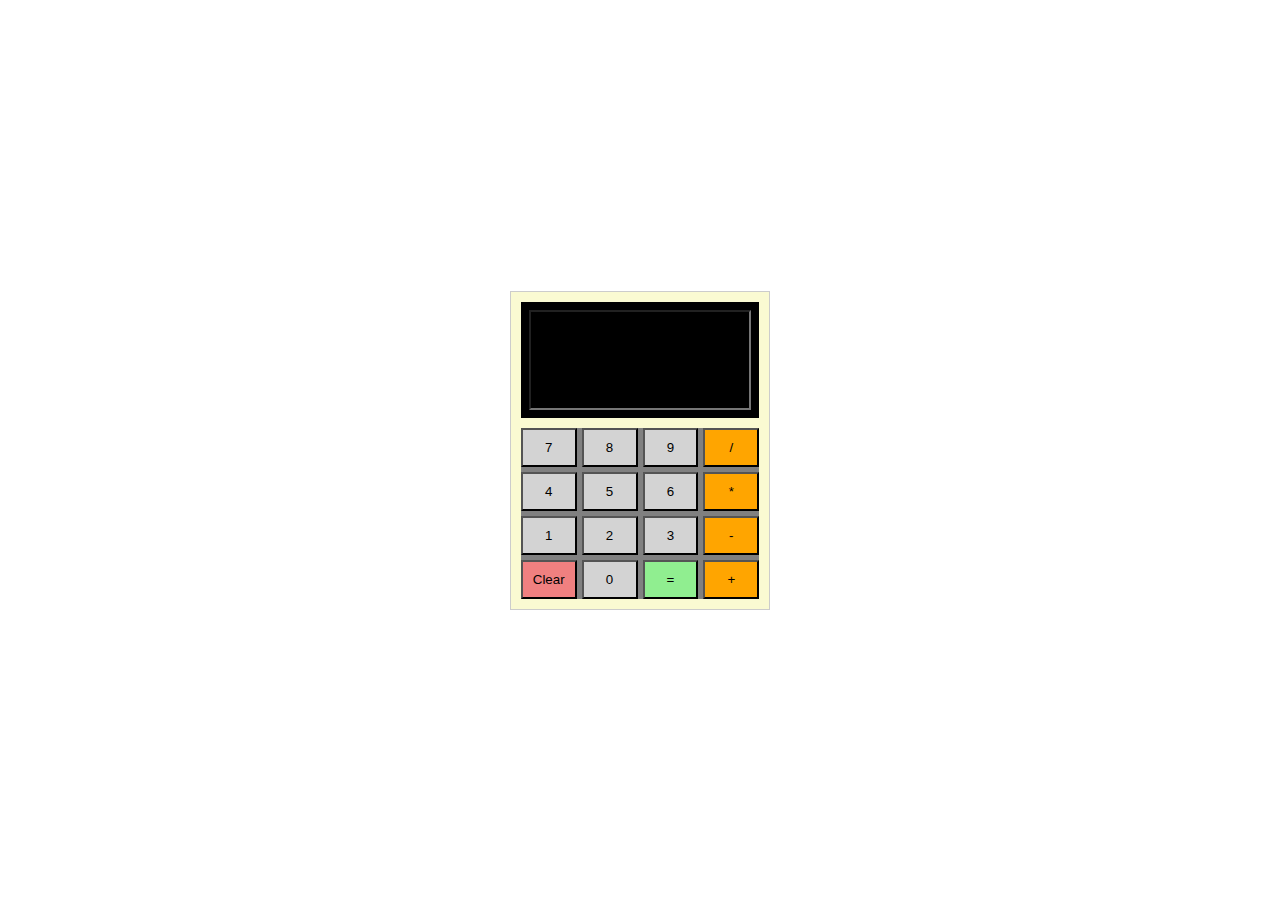
==== calc/index.html @ f0bfc4e8 "Adding js_calc to porkers site for live hosting" ====
<!DOCTYPE html>
<html lang="en">
<head>
    <meta charset="UTF-8">
    <meta name="viewport" content="width=device-width, initial-scale=1.0">

    <!-- Externally linked style sheet -->
    <link rel="stylesheet" href="calculator.css">

    <title>Basic Calculator Web App</title>
    
</head>
<body>
    <!-- Your content goes here -->
    <div class="calc-body">
        <div class="calc-display">
            <input type="text" readonly>
        </div>

        <div class="calc-buttons">
            <button class="button-number">7</button>
            <button class="button-number">8</button>
            <button class="button-number">9</button>
            <button class="button-operator">/</button>
            <button class="button-number">4</button>
            <button class="button-number">5</button>
            <button class="button-number">6</button>
            <button class="button-operator">*</button>
            <button class="button-number">1</button>
            <button class="button-number">2</button>
            <button class="button-number">3</button>
            <button class="button-operator">-</button>
            <button class="button-clear">Clear</button>
            <button class="button-number">0</button>
            <button class="button-equals">=</button>
            <button class="button-operator">+</button>
        </div>
    </div>
    <!-- Externally linked JavaScript -->
    <!-- Include at the end of the body for better performance -->
    <script src="calculator. js"></script>
</body>
</html>
---- calc/calculator.css ----
body {
    display: flex;
    align-items: center;
    justify-content: center;
    height: 100vh;
    margin: 0;
}

.calc-body {
    background-color: lightgoldenrodyellow;
    display: flex;
    flex-direction: column;
    border: 1px solid #ccc;
    padding: 10px;
}


.calc-display {
    background-color: black;
    color: white;
    height: 100px;
    padding: 8px;
    text-align: right;
    margin-bottom: 10px;
}

input[type="text"] {
    background-color: black;
    color: white;
    width: 100%;
    height: 100%;
    box-sizing: border-box;

}

.calc-buttons {
    background-color: gray;
    color: black;
    display: grid;
    grid-template-columns: repeat(4, 1fr);
    gap: 5px;
}

button {
    flex: 1;
    padding: 10px;
    text-align: center;
    cursor: pointer;
}

.button-number {
    background-color: lightgray;
}

.button-operator {
    background-color: orange;
}

.button-clear {
    background-color: lightcoral;
}

.button-equals {
    background: lightgreen;
}
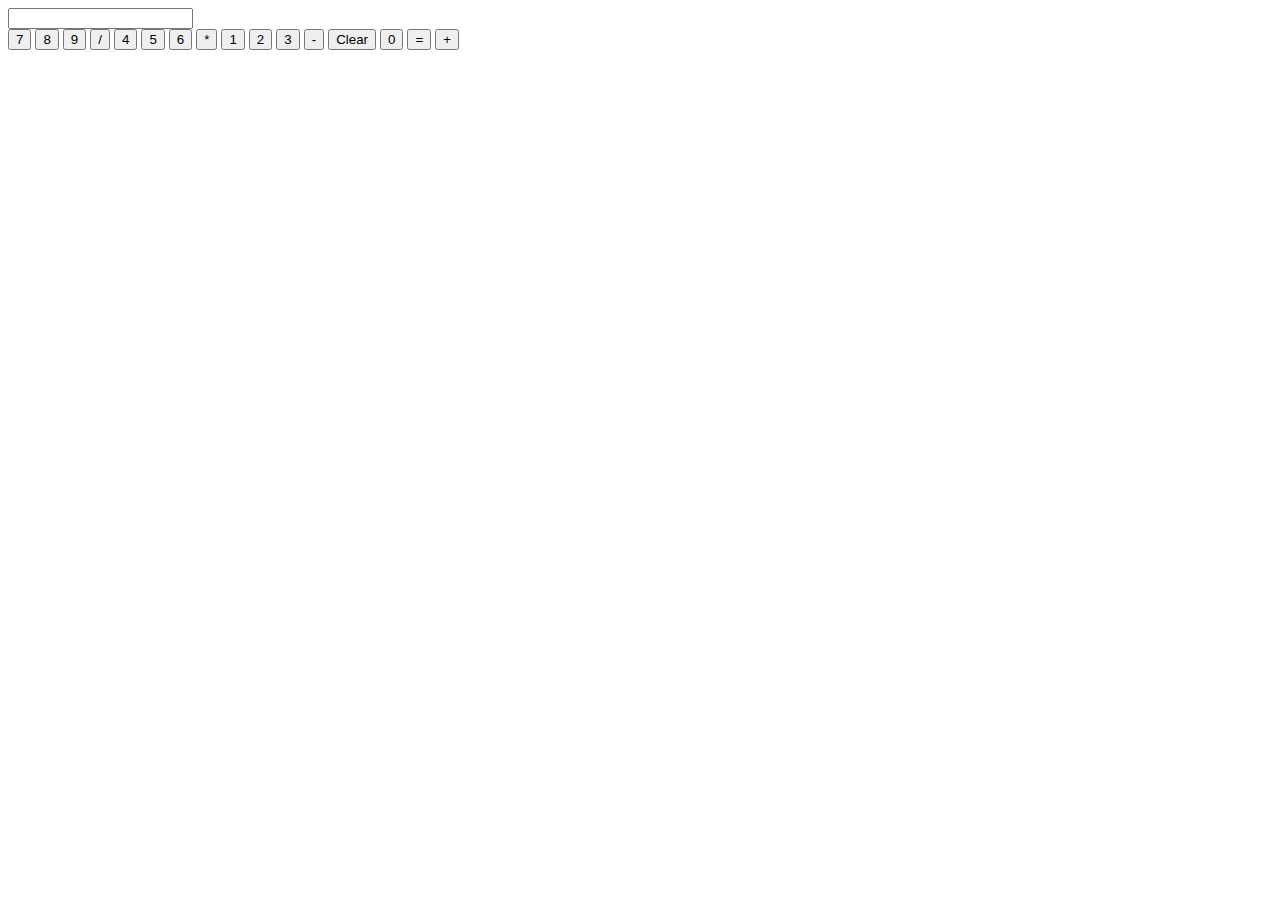
==== commit 82129566: "renamed stylesheet and js files - updated refs on index" ====
--- a/calc/index.html
+++ b/calc/index.html
@@ -5,7 +5,7 @@
     <meta name="viewport" content="width=device-width, initial-scale=1.0">
 
     <!-- Externally linked style sheet -->
-    <link rel="stylesheet" href="calculator.css">
+    <link rel="stylesheet" href="calc\calc. js">
 
     <title>Basic Calculator Web App</title>
     
@@ -38,6 +38,6 @@
     </div>
     <!-- Externally linked JavaScript -->
     <!-- Include at the end of the body for better performance -->
-    <script src="calculator. js"></script>
+    <script src="calc\calc. js"></script>
 </body>
 </html>
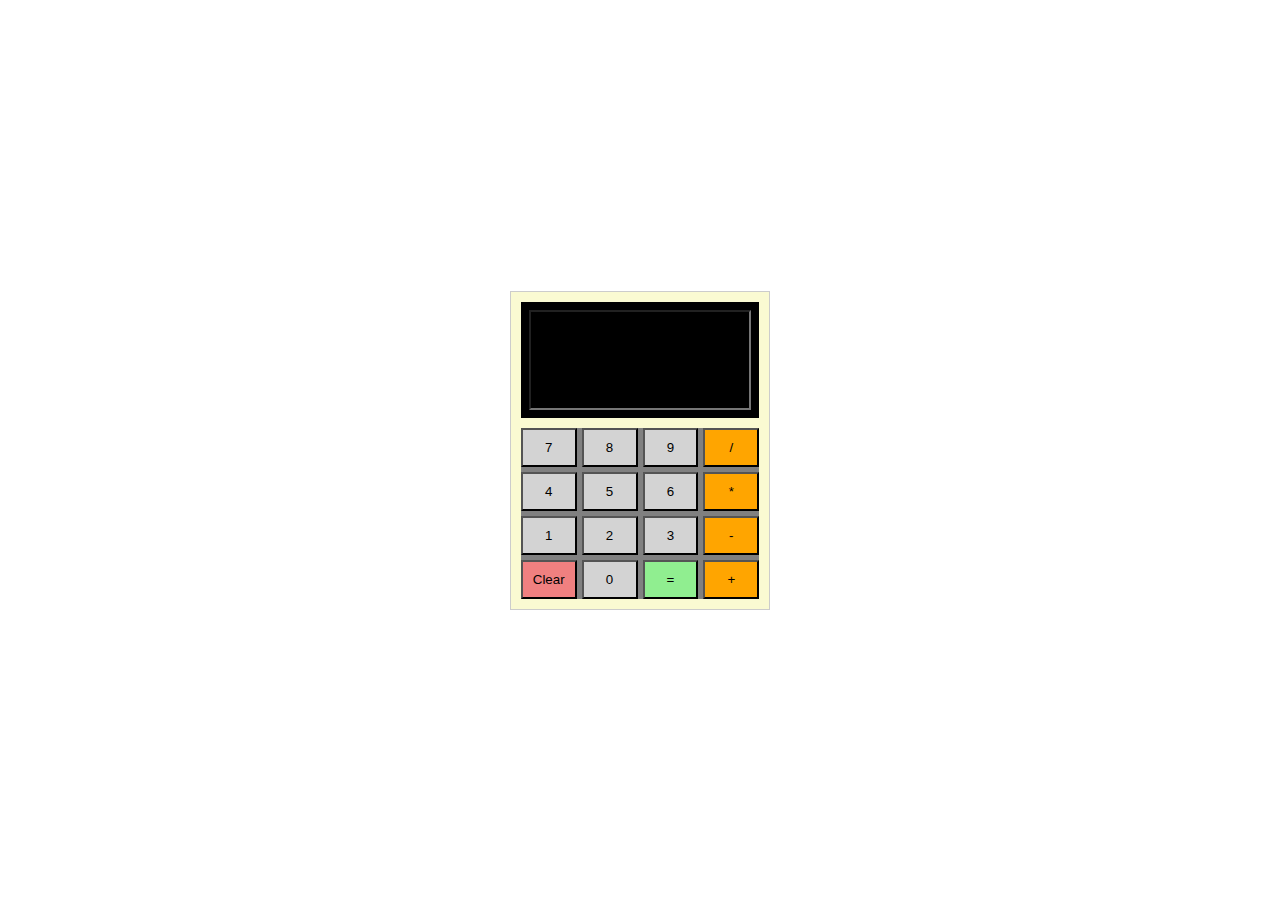
==== commit 8a32f137: "fixed css and js references" ====
--- a/calc/index.html
+++ b/calc/index.html
@@ -5,7 +5,7 @@
     <meta name="viewport" content="width=device-width, initial-scale=1.0">
 
     <!-- Externally linked style sheet -->
-    <link rel="stylesheet" href="calc\calc. js">
+    <link rel="stylesheet" href="calc.css">
 
     <title>Basic Calculator Web App</title>
     
@@ -38,6 +38,6 @@
     </div>
     <!-- Externally linked JavaScript -->
     <!-- Include at the end of the body for better performance -->
-    <script src="calc\calc. js"></script>
+    <script src="calc.js"></script>
 </body>
 </html>
--- a/calc/calc.css
+++ b/calc/calc.css
@@ -0,0 +1,66 @@
+body {
+    display: flex;
+    align-items: center;
+    justify-content: center;
+    height: 100vh;
+    margin: 0;
+}
+
+.calc-body {
+    background-color: lightgoldenrodyellow;
+    display: flex;
+    flex-direction: column;
+    border: 1px solid #ccc;
+    padding: 10px;
+}
+
+
+.calc-display {
+    background-color: black;
+    color: white;
+    height: 100px;
+    padding: 8px;
+    text-align: right;
+    margin-bottom: 10px;
+}
+
+input[type="text"] {
+    background-color: black;
+    color: white;
+    width: 100%;
+    height: 100%;
+    box-sizing: border-box;
+
+}
+
+.calc-buttons {
+    background-color: gray;
+    color: black;
+    display: grid;
+    grid-template-columns: repeat(4, 1fr);
+    gap: 5px;
+}
+
+button {
+    flex: 1;
+    padding: 10px;
+    text-align: center;
+    cursor: pointer;
+}
+
+.button-number {
+    background-color: lightgray;
+}
+
+.button-operator {
+    background-color: orange;
+}
+
+.button-clear {
+    background-color: lightcoral;
+}
+
+.button-equals {
+    background: lightgreen;
+}
+
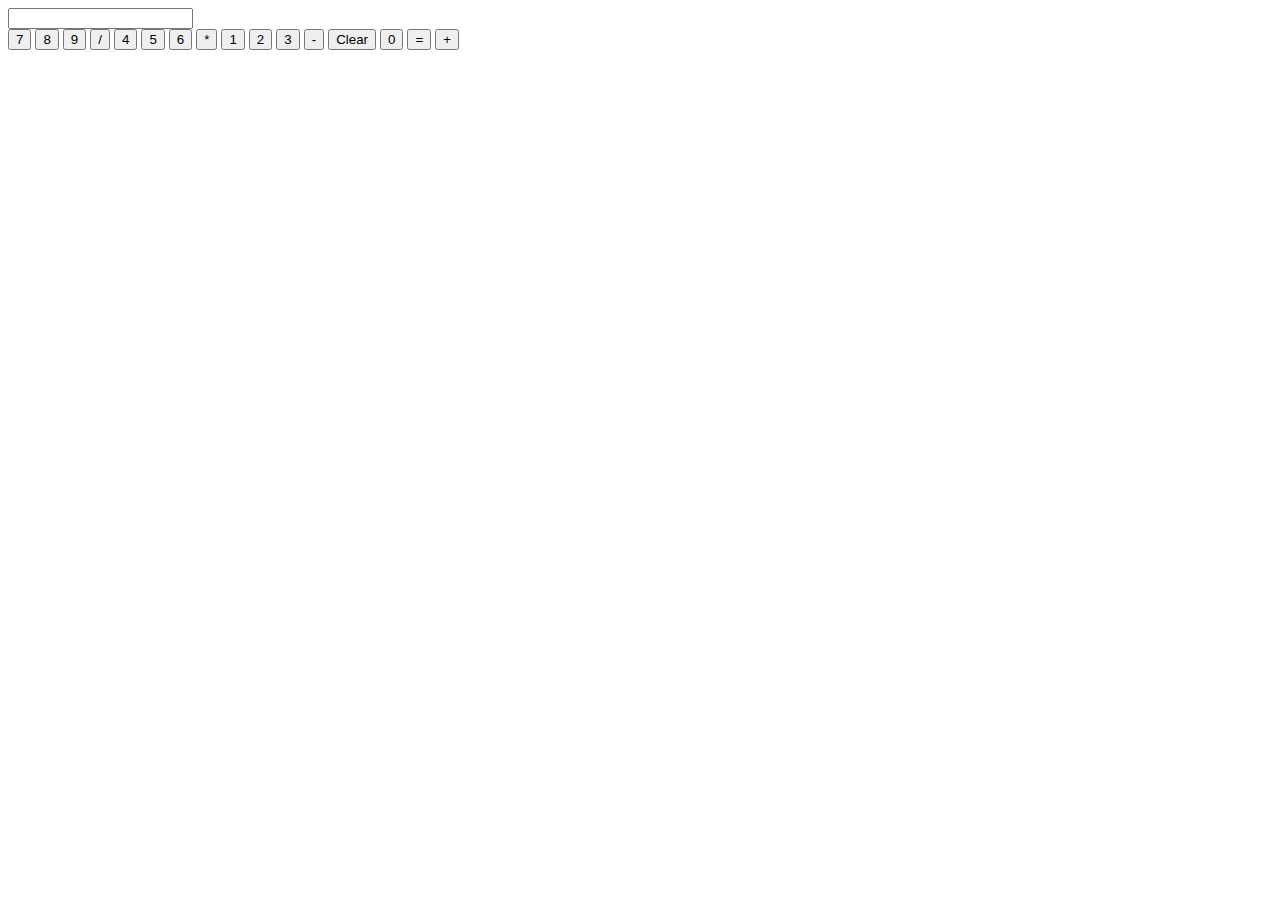
==== commit 85dd70ef: "added base reference to allow for local stylesheet" ====
--- a/calc/index.html
+++ b/calc/index.html
@@ -5,7 +5,8 @@
     <meta name="viewport" content="width=device-width, initial-scale=1.0">
 
     <!-- Externally linked style sheet -->
-    <link rel="stylesheet" href="calc.css">
+    <base href="https://benocummins.com/calc/">
+    <link rel="stylesheet" href="calc.css" type=""text/css">
 
     <title>Basic Calculator Web App</title>
     
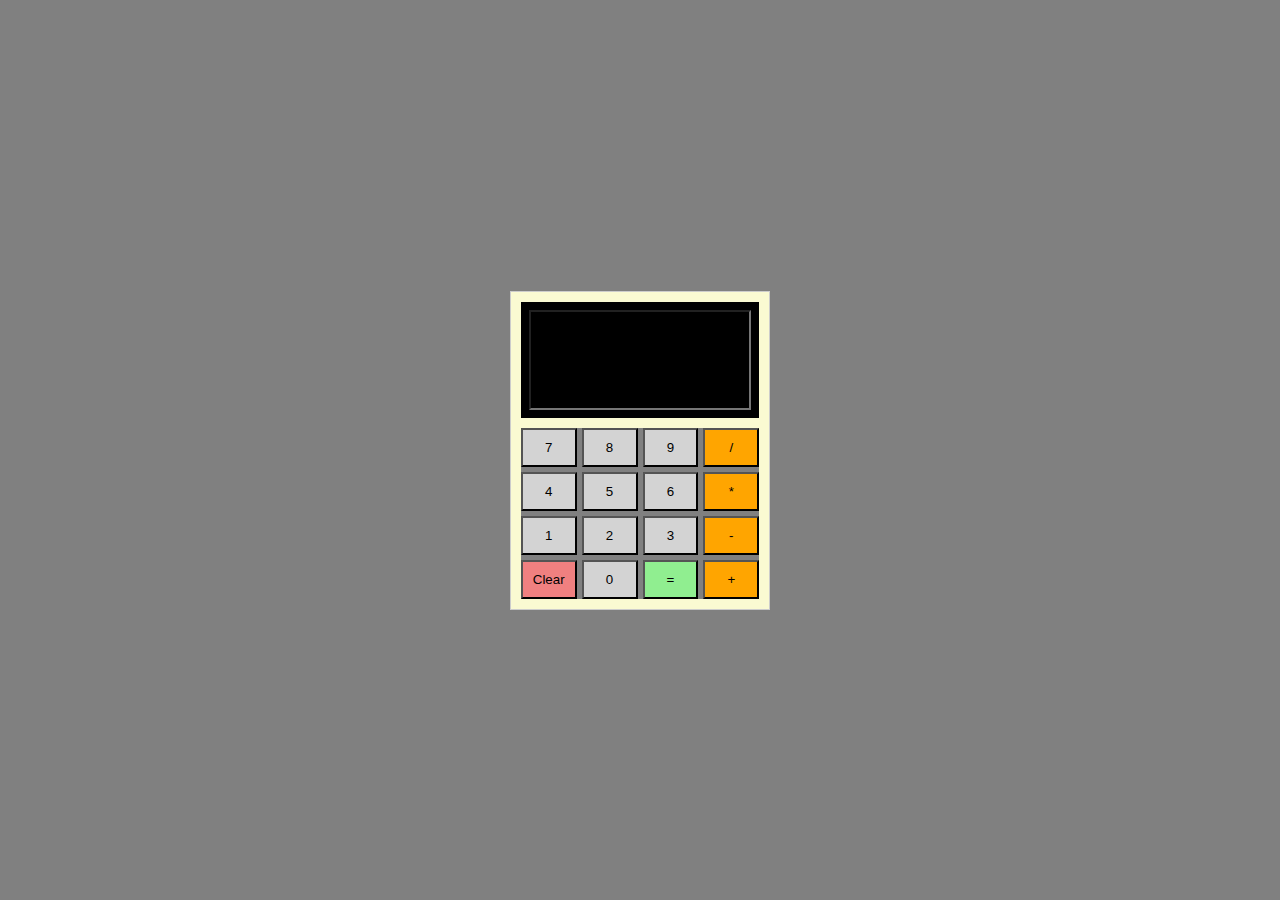
==== commit ce3d3b47: "Reorganized file structure of site including updating reference links so that the site would render " ====
--- a/calc/index.html
+++ b/calc/index.html
@@ -5,8 +5,7 @@
     <meta name="viewport" content="width=device-width, initial-scale=1.0">
 
     <!-- Externally linked style sheet -->
-    <base href="https://benocummins.com/calc/">
-    <link rel="stylesheet" href="calc.css" type=""text/css">
+    <link rel="stylesheet" href="../css/calc.css" type=""text/css">
 
     <title>Basic Calculator Web App</title>
     
--- a/css/calc.css
+++ b/css/calc.css
@@ -0,0 +1,67 @@
+body {
+    background-color: gray;
+    display: flex;
+    align-items: center;
+    justify-content: center;
+    height: 100vh;
+    margin: 0;
+}
+
+.calc-body {
+    background-color: lightgoldenrodyellow;
+    display: flex;
+    flex-direction: column;
+    border: 1px solid #ccc;
+    padding: 10px;
+}
+
+
+.calc-display {
+    background-color: black;
+    color: white;
+    height: 100px;
+    padding: 8px;
+    text-align: right;
+    margin-bottom: 10px;
+}
+
+input[type="text"] {
+    background-color: black;
+    color: white;
+    width: 100%;
+    height: 100%;
+    box-sizing: border-box;
+
+}
+
+.calc-buttons {
+    background-color: gray;
+    color: black;
+    display: grid;
+    grid-template-columns: repeat(4, 1fr);
+    gap: 5px;
+}
+
+button {
+    flex: 1;
+    padding: 10px;
+    text-align: center;
+    cursor: pointer;
+}
+
+.button-number {
+    background-color: lightgray;
+}
+
+.button-operator {
+    background-color: orange;
+}
+
+.button-clear {
+    background-color: lightcoral;
+}
+
+.button-equals {
+    background: lightgreen;
+}
+
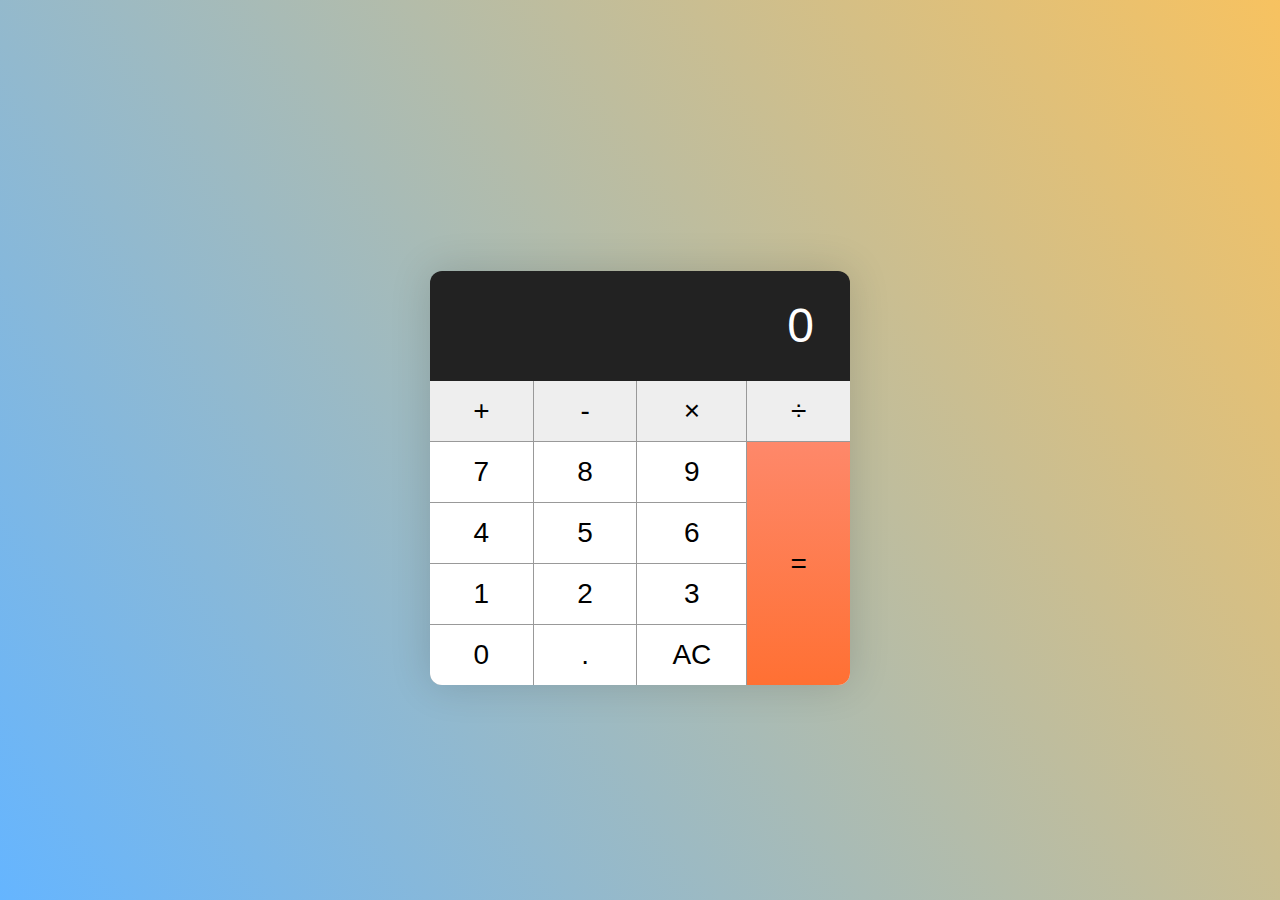
==== commit 53c63f75: "Created the most basic logic loop. Clear does not work yet, you have to refresh the page. Some of th" ====
--- a/calc/index.html
+++ b/calc/index.html
@@ -12,32 +12,33 @@
 </head>
 <body>
     <!-- Your content goes here -->
-    <div class="calc-body">
-        <div class="calc-display">
-            <input type="text" readonly>
-        </div>
+    <div class="container">
+        <div class="calculator">
+            <div class="calculator__display">0</div>
 
-        <div class="calc-buttons">
-            <button class="button-number">7</button>
-            <button class="button-number">8</button>
-            <button class="button-number">9</button>
-            <button class="button-operator">/</button>
-            <button class="button-number">4</button>
-            <button class="button-number">5</button>
-            <button class="button-number">6</button>
-            <button class="button-operator">*</button>
-            <button class="button-number">1</button>
-            <button class="button-number">2</button>
-            <button class="button-number">3</button>
-            <button class="button-operator">-</button>
-            <button class="button-clear">Clear</button>
-            <button class="button-number">0</button>
-            <button class="button-equals">=</button>
-            <button class="button-operator">+</button>
+            <div class="calculator__keys">
+                <button class="key--operator" data-action="add">+</button>
+                <button class="key--operator" data-action="subtract">-</button>
+                <button class="key--operator" data-action="multiply">&times;</button>
+                <button class="key--operator" data-action="divide">÷</button>
+                <button>7</button>
+                <button>8</button>
+                <button>9</button>
+                <button>4</button>
+                <button>5</button>
+                <button>6</button>
+                <button>1</button>
+                <button>2</button>
+                <button>3</button>
+                <button>0</button>
+                <button data-action="decimal">.</button>
+                <button data-action="clear">AC</button>
+                <button class="key--equal" data-action="calculate">=</button>
+            </div>
         </div>
     </div>
     <!-- Externally linked JavaScript -->
     <!-- Include at the end of the body for better performance -->
-    <script src="calc.js"></script>
+    <script src="../scripts/calc. js"></script>
 </body>
 </html>
--- a/css/calc.css
+++ b/css/calc.css
@@ -1,5 +1,45 @@
+/* Responsive Images */
+embed,
+iframe,
+img,
+object,
+video {
+    max-width: 100%;
+}
+
+/* Removes all decimals and discs from lists */
+ol,
+ul {
+    list-style: none;
+}
+
+/* Reset that removes all borders and radiuses of all form items */
+input,
+textarea,
+button {
+    border: 0;
+    border-radius: 0;
+    background-color: transparent;
+    font-size: inherit;
+    font-family: inherit;
+    font-weight: inherit;
+    outline: none;
+    appearance: none;
+    text-align: left;
+}
+
+:root {
+    font-family: Helvetica, Arial, sans-serif;
+}
+
+html {
+    font-size: 175%;
+    font-weight: 300;
+    line-height: 1.3;
+}
+
 body {
-    background-color: gray;
+    background-image: linear-gradient(236deg, rgb(247, 194, 96), rgb(101, 181, 255));
     display: flex;
     align-items: center;
     justify-content: center;
@@ -7,61 +47,66 @@
     margin: 0;
 }
 
-.calc-body {
-    background-color: lightgoldenrodyellow;
-    display: flex;
-    flex-direction: column;
-    border: 1px solid #ccc;
-    padding: 10px;
-}
-
-
-.calc-display {
-    background-color: black;
-    color: white;
-    height: 100px;
-    padding: 8px;
+.container {
+    max-width: 20em;
+  }
+  
+  .container > p {
+    text-align: center;
+  }
+  
+  .calculator {
+    border-radius: 12px;
+    box-shadow: 0 0 40px 0px rgba(0, 0, 0, 0.15);
+    margin-left: auto;
+    margin-right: auto;
+    margin-top: 2em;
+    max-width: 15em;
+    overflow: hidden;
+  }
+  
+  .calculator__display {
+    background-color: #222222;
+    color: #fff;
+    font-size: 1.714285714em;
+    padding: 0.5em 0.75em;
     text-align: right;
-    margin-bottom: 10px;
-}
-
-input[type="text"] {
-    background-color: black;
-    color: white;
-    width: 100%;
-    height: 100%;
-    box-sizing: border-box;
-
-}
-
-.calc-buttons {
-    background-color: gray;
-    color: black;
+  }
+  
+  .calculator__keys {
+    background-color: #999;
     display: grid;
+    grid-gap: 1px;
     grid-template-columns: repeat(4, 1fr);
-    gap: 5px;
-}
-
-button {
-    flex: 1;
-    padding: 10px;
+  }
+  
+  .calculator__keys > * {
+    background-color: #fff;
+    padding: 0.5em 1.25em;
+    position: relative;
     text-align: center;
-    cursor: pointer;
-}
-
-.button-number {
-    background-color: lightgray;
-}
-
-.button-operator {
-    background-color: orange;
-}
-
-.button-clear {
-    background-color: lightcoral;
-}
-
-.button-equals {
-    background: lightgreen;
-}
-
+  }
+  
+  .calculator__keys > *:active::before,
+  .calculator__keys > .is-depressed::before {
+    background-color: rgba(0, 0, 0, 0.2);
+    bottom: 0;
+    box-shadow: 0 0 6px 0 rgba(0, 0, 0, 0.5) inset;
+    content: "";
+    left: 0;
+    opacity: 0.3;
+    position: absolute;
+    right: 0;
+    top: 0;
+    z-index: 1;
+  }
+  
+  .key--operator {
+    background-color: #eee;
+  }
+  
+  .key--equal {
+    background-image: linear-gradient(to bottom, #fe886a, #ff7033);
+    grid-column: -2;
+    grid-row: 2 / span 4;
+  }